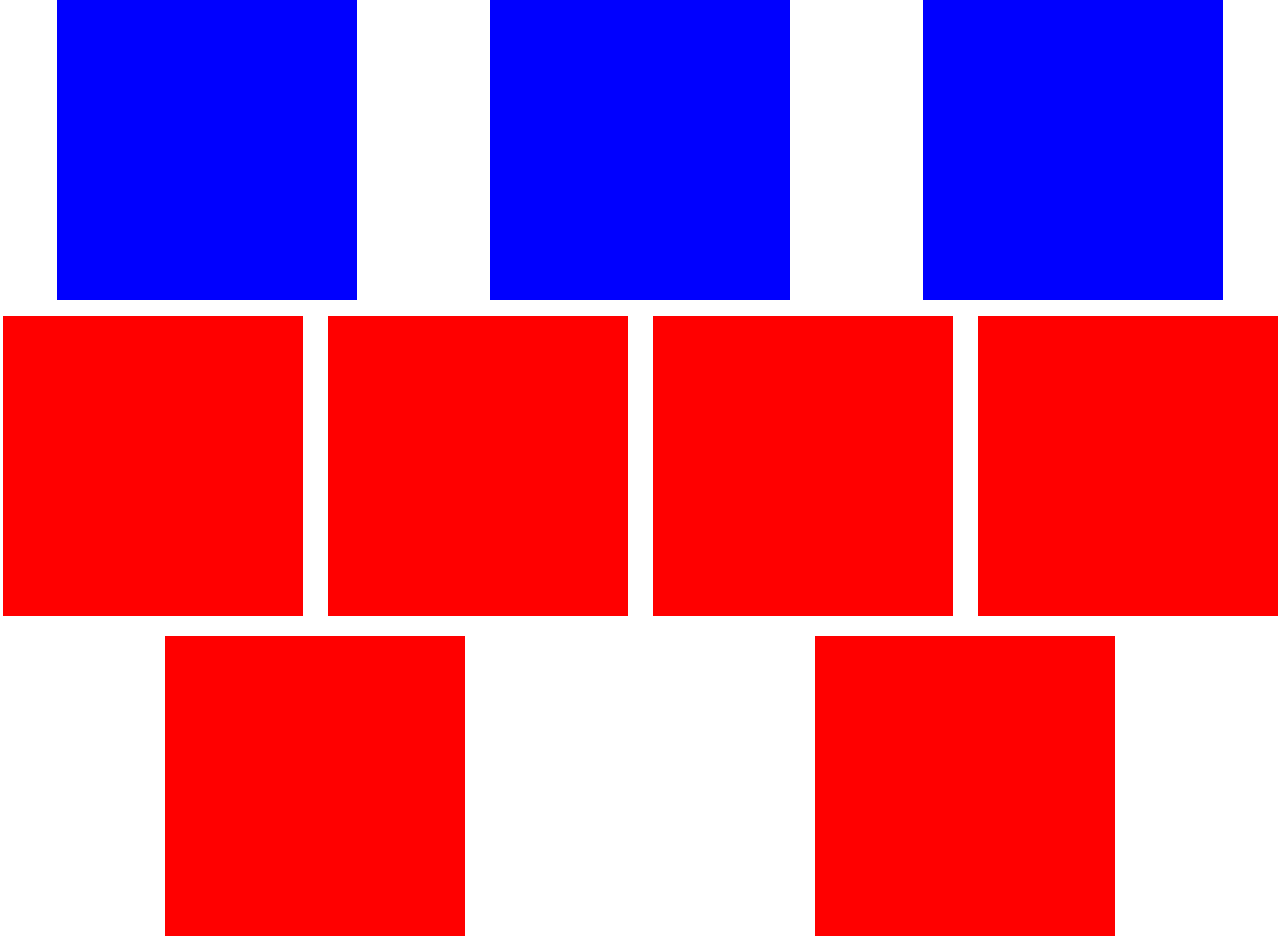
==== kadai_02_ogino/index.html @ 24ba6d9e "課題2-1" ====
<!DOCTYPE html>
<html lang="ja">

<head>
    <meta charset="UTF-8">
    <meta name="viewport" content="width=device-width, initial-scale=1.0">
    <title>Work1</title>

    <link rel="stylesheet" href="./css/reset.css" />
    <link rel="stylesheet" href="./css/style.css" />
</head>

<body>
    <!-- Q1 幅960pxの中に、300pxの青い四角形にを3つ並べましょう。
    その際、隙間は等間隔に取りましょう。 -->
    <nav>
        <ul>
            <li class="box-model"></li>
            <li class="box-model"></li>
            <li class="box-model"></li>
        </ul>
    </nav>
    <br>
    <!-- Q2 幅960pxの中に、300pxの赤い四角形を6つ並べましょう。
    等間隔に並べて3つ目は折り返すように作成しましょう。 -->
    <nav>
        <ul>
            <li class="box-model-red"></li>
            <li class="box-model-red"></li>
            <li class="box-model-red"></li>
            <li class="box-model-red"></li>
            <li class="box-model-red"></li>
            <li class="box-model-red"></li>
        </ul>
    </nav>

</body>

</html>
---- kadai_02_ogino/css/style.css ----
@charset "utf-8";

ul {
    /* 子要素を横向きにする */
    display: flex;
    gap: 20px;
    /* flex-wrapプロパティは、フレックスアイテムの折り返しを指定 */
    flex-wrap: wrap;
    justify-content: space-between;
}

.box-model {
    margin: 0 auto;
    height: 300px;
    width: 300px;
    background-color: blue;
}

.box-model-red {
    margin: 0 auto;
    height: 300px;
    width: 300px;
    background-color: red;
}
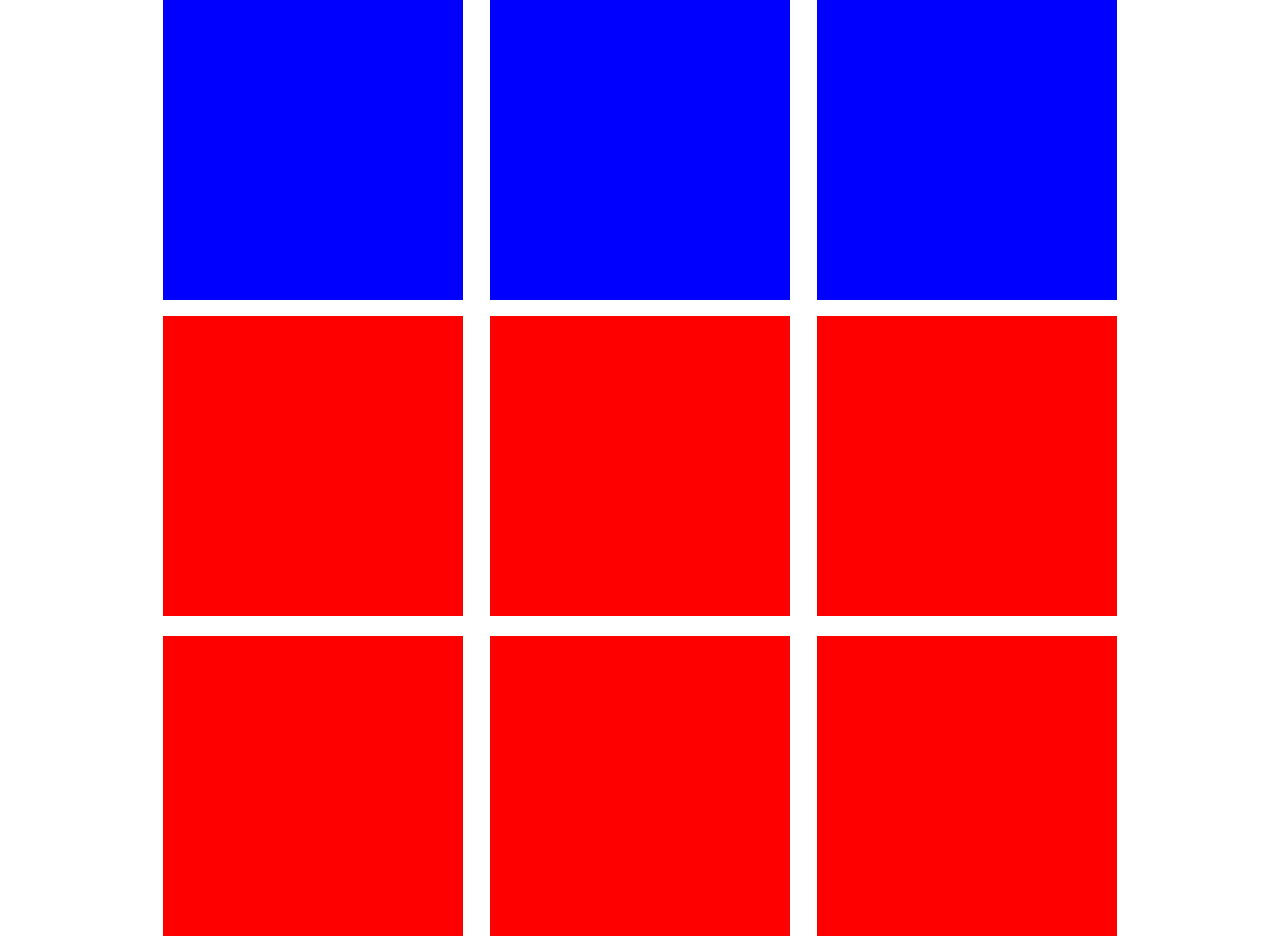
==== commit 9205d60b: "課題2-2" ====
--- a/kadai_02_ogino/index.html
+++ b/kadai_02_ogino/index.html
@@ -13,26 +13,26 @@
 <body>
     <!-- Q1 幅960pxの中に、300pxの青い四角形にを3つ並べましょう。
     その際、隙間は等間隔に取りましょう。 -->
-    <nav>
-        <ul>
-            <li class="box-model"></li>
-            <li class="box-model"></li>
-            <li class="box-model"></li>
-        </ul>
-    </nav>
+
+    <ul>
+        <li class="box-model"></li>
+        <li class="box-model"></li>
+        <li class="box-model"></li>
+    </ul>
+
     <br>
     <!-- Q2 幅960pxの中に、300pxの赤い四角形を6つ並べましょう。
     等間隔に並べて3つ目は折り返すように作成しましょう。 -->
-    <nav>
-        <ul>
-            <li class="box-model-red"></li>
-            <li class="box-model-red"></li>
-            <li class="box-model-red"></li>
-            <li class="box-model-red"></li>
-            <li class="box-model-red"></li>
-            <li class="box-model-red"></li>
-        </ul>
-    </nav>
+
+    <ul>
+        <li class="box-model-red"></li>
+        <li class="box-model-red"></li>
+        <li class="box-model-red"></li>
+        <li class="box-model-red"></li>
+        <li class="box-model-red"></li>
+        <li class="box-model-red"></li>
+    </ul>
+
 
 </body>
 
--- a/kadai_02_ogino/css/style.css
+++ b/kadai_02_ogino/css/style.css
@@ -7,6 +7,8 @@
     /* flex-wrapプロパティは、フレックスアイテムの折り返しを指定 */
     flex-wrap: wrap;
     justify-content: space-between;
+    max-width: 960px;
+    margin: 0 auto;
 }
 
 .box-model {
